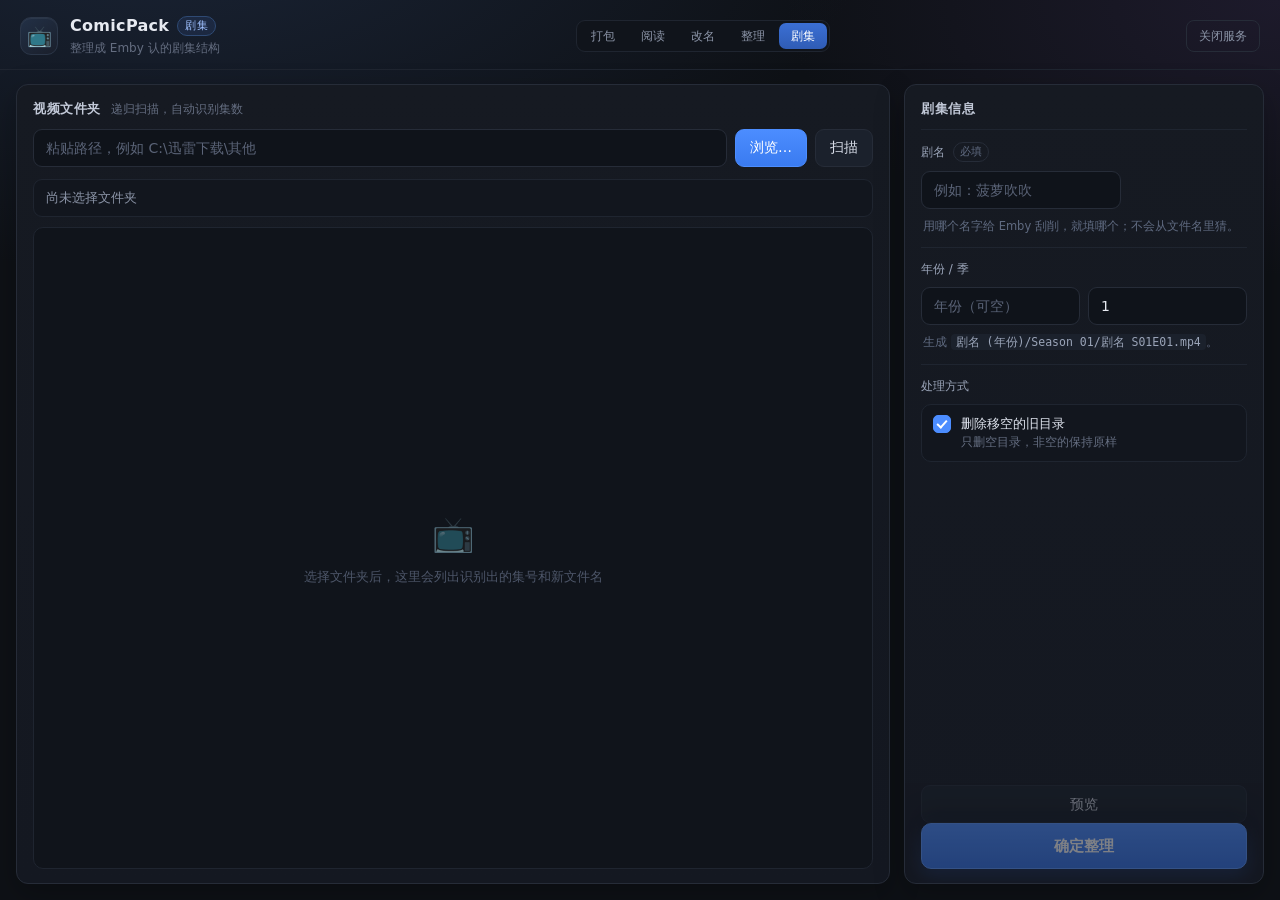
==== static/emby.html @ 5eb8c350 "Add an Emby series page: user-typed show name, Season/Episode layout - namer: accept parenthesised e" ====
<!DOCTYPE html>
<html lang="zh-CN">
<head>
<meta charset="utf-8">
<meta name="viewport" content="width=device-width, initial-scale=1">
<title>ComicPack · Emby 剧集</title>
<link rel="icon" href="data:image/svg+xml,<svg xmlns='http://www.w3.org/2000/svg' viewBox='0 0 100 100'><text y='.9em' font-size='90'>📺</text></svg>">
<link rel="stylesheet" href="/static/style.css">
</head>
<body>

<header class="topbar">
  <div class="brand">
    <span class="logo">📺</span>
    <div class="brand-text">
      <h1>ComicPack <span class="tag">剧集</span></h1>
      <p>整理成 Emby 认的剧集结构</p>
    </div>
  </div>
  <nav class="nav">
    <a class="ghost" href="/">打包</a>
    <a class="ghost" href="/reader">阅读</a>
    <a class="ghost" href="/rename">改名</a>
    <a class="ghost" href="/organize">整理</a>
    <a class="ghost" href="/emby" aria-current="page">剧集</a>
  </nav>
  <button id="btn-quit" class="ghost" title="停止本地服务">关闭服务</button>
</header>

<main class="layout">

  <!-- ============ 左：视频清单 ============ -->
  <section class="panel panel-left">
    <div class="panel-head">
      <h2>视频文件夹</h2>
      <span class="hint">递归扫描，自动识别集数</span>
    </div>

    <div class="path-row">
      <input id="path" type="text" spellcheck="false"
             placeholder="粘贴路径，例如 C:\迅雷下载\其他">
      <button id="btn-browse" class="btn btn-primary">浏览…</button>
      <button id="btn-scan" class="btn">扫描</button>
    </div>

    <div id="summary" class="summary">尚未选择文件夹</div>

    <div class="list-wrap">
      <table id="table" class="rename-table hidden">
        <thead>
          <tr>
            <th class="rt-c-old">原文件名</th>
            <th class="rt-c-se">集</th>
            <th class="rt-c-new">新文件名</th>
            <th class="rt-c-status">状态</th>
          </tr>
        </thead>
        <tbody id="rows"></tbody>
      </table>
      <div id="list-empty" class="empty">
        <div class="empty-icon">📺</div>
        <p>选择文件夹后，这里会列出识别出的集号和新文件名</p>
      </div>
    </div>
  </section>

  <!-- ============ 右：剧集信息与执行 ============ -->
  <aside class="panel panel-right">
    <div class="panel-head"><h2>剧集信息</h2></div>

    <div class="group">
      <div class="group-title">剧名 <span class="sub">必填</span></div>
      <input id="show" type="text" spellcheck="false" placeholder="例如：菠萝吹吹">
      <p class="tip">用哪个名字给 Emby 刮削，就填哪个；不会从文件名里猜。</p>
    </div>

    <div class="group">
      <div class="group-title">年份 / 季</div>
      <div class="path-row">
        <input id="year" type="text" inputmode="numeric" placeholder="年份（可空）">
        <input id="season" type="text" inputmode="numeric" value="1" placeholder="季">
      </div>
      <p class="tip">生成 <code>剧名 (年份)/Season 01/剧名 S01E01.mp4</code>。</p>
    </div>

    <div class="group">
      <div class="group-title">处理方式</div>
      <label class="check">
        <input type="checkbox" id="delete-empty" checked>
        <span class="check-box"></span>
        <span class="check-main">删除移空的旧目录<em>只删空目录，非空的保持原样</em></span>
      </label>
    </div>

    <div class="spacer"></div>

    <div id="result-box" class="result-box hidden"></div>
    <button id="btn-preview" class="btn" disabled>预览</button>
    <button id="btn-apply" class="btn btn-start" disabled>确定整理</button>
  </aside>

</main>

<div id="toast" class="toast"></div>
<script src="/static/emby.js"></script>
</body>
</html>
---- static/style.css ----
/* ComicPack — 本地打包工具样式 */

:root {
  --bg: #0e1116;
  --panel: #161a22;
  --panel-2: #1c212b;
  --line: #262c38;
  --line-soft: #1f2530;
  --text: #e7eaf1;
  --muted: #8b94a7;
  --dim: #646d80;
  --accent: #4c8dff;
  --accent-2: #6ea2ff;
  --ok: #3fb950;
  --danger: #f85149;
  --radius: 12px;
}

* { box-sizing: border-box; }

html, body {
  height: 100%;
  margin: 0;
}

body {
  background:
    radial-gradient(1200px 600px at 12% -10%, #1a2436 0%, transparent 60%),
    radial-gradient(900px 500px at 100% 0%, #1d1a2b 0%, transparent 55%),
    var(--bg);
  color: var(--text);
  font: 14px/1.5 "Segoe UI", "Microsoft YaHei UI", "Microsoft YaHei", system-ui, sans-serif;
  display: flex;
  flex-direction: column;
  overflow: hidden;
}

/* ---------------- 顶栏 ---------------- */
.topbar {
  flex: 0 0 auto;
  display: flex;
  align-items: center;
  justify-content: space-between;
  padding: 14px 20px 12px;
  border-bottom: 1px solid var(--line-soft);
  -webkit-app-region: drag;
}

.topbar button { -webkit-app-region: no-drag; }

.brand { display: flex; align-items: center; gap: 12px; }

.logo {
  width: 38px; height: 38px;
  display: grid; place-items: center;
  font-size: 20px;
  border-radius: 11px;
  background: linear-gradient(145deg, #223046, #1a1f2b);
  border: 1px solid #2b3648;
  box-shadow: inset 0 1px 0 rgba(255,255,255,.05);
}

.brand-text h1 {
  margin: 0;
  font-size: 16px;
  font-weight: 650;
  letter-spacing: .3px;
}

.brand-text p {
  margin: 1px 0 0;
  font-size: 12px;
  color: var(--dim);
}

.brand-text h1 {
  display: flex;
  align-items: center;
  gap: 8px;
}

.tag {
  font-size: 10.5px;
  font-weight: 500;
  color: #9fc0ff;
  padding: 1px 7px;
  border-radius: 20px;
  border: 1px solid #2f4a74;
  background: rgba(76, 141, 255, .1);
  letter-spacing: .5px;
}

/* ---------------- 顶栏导航 ---------------- */
.nav {
  display: flex;
  gap: 2px;
  padding: 2px;
  border: 1px solid var(--line-soft);
  border-radius: 9px;
  background: #10141b;
}

.nav a.ghost {
  height: 26px;
  padding: 0 12px;
  display: inline-flex;
  align-items: center;
  border: none;
  border-radius: 7px;
  color: var(--muted);
  font-size: 12px;
  text-decoration: none;
  -webkit-app-region: no-drag;
}

.nav a.ghost:hover { color: #fff; background: #1b212c; border: none; }

.nav a.ghost[aria-current="page"] {
  color: #fff;
  background: linear-gradient(180deg, #3b6fd4, #2f5cb5);
}

/* ---------------- 布局 ---------------- */
.layout {
  flex: 1 1 auto;
  min-height: 0;
  display: grid;
  grid-template-columns: minmax(0, 1fr) 360px;
  gap: 14px;
  padding: 14px 16px 16px;
}

.panel {
  min-height: 0;
  background: linear-gradient(180deg, var(--panel) 0%, #141821 100%);
  border: 1px solid var(--line);
  border-radius: var(--radius);
  display: flex;
  flex-direction: column;
  padding: 14px 16px;
  box-shadow: 0 10px 30px rgba(0,0,0,.25);
}

.panel-head {
  display: flex;
  align-items: baseline;
  gap: 10px;
  margin-bottom: 10px;
}

.panel-head h2 {
  margin: 0;
  font-size: 13px;
  font-weight: 600;
  letter-spacing: .6px;
  color: #c2c9d8;
  text-transform: uppercase;
}

.panel-head .hint { font-size: 12px; color: var(--dim); }

.panel-right { overflow-y: auto; }
.panel-right::-webkit-scrollbar { width: 8px; }
.panel-right::-webkit-scrollbar-thumb {
  background: #2a3140; border-radius: 8px; border: 2px solid transparent;
  background-clip: content-box;
}

/* ---------------- 路径行 ---------------- */
.path-row { display: flex; gap: 8px; }

input[type="text"] {
  flex: 1 1 auto;
  min-width: 0;
  height: 38px;
  padding: 0 12px;
  color: var(--text);
  background: #0f131a;
  border: 1px solid var(--line);
  border-radius: 9px;
  font: inherit;
  outline: none;
  transition: border-color .15s, box-shadow .15s;
}

input[type="text"]:focus {
  border-color: #35507d;
  box-shadow: 0 0 0 3px rgba(76,141,255,.12);
}

input[type="text"]::placeholder { color: #5b6478; }

/* ---------------- 按钮 ---------------- */
.btn {
  height: 38px;
  padding: 0 14px;
  border-radius: 9px;
  border: 1px solid var(--line);
  background: #1b212c;
  color: #d6dbe6;
  font: inherit;
  font-weight: 500;
  cursor: pointer;
  transition: background .15s, border-color .15s, transform .06s, opacity .15s;
  white-space: nowrap;
}

.btn:hover:not(:disabled) { background: #222a37; border-color: #333c4d; }
.btn:active:not(:disabled) { transform: translateY(1px); }
.btn:disabled { opacity: .45; cursor: not-allowed; }

.btn-primary {
  background: linear-gradient(180deg, #4c8dff, #3a7bf0);
  border-color: #4c8dff;
  color: #fff;
}
.btn-primary:hover:not(:disabled) { background: linear-gradient(180deg, #5995ff, #4383f7); }

.btn-ghost {
  background: transparent;
  border: 1px solid transparent;
  color: var(--dim);
}
.btn-ghost:hover { color: #cbd2e0; border-color: var(--line); }

.ghost {
  height: 32px;
  padding: 0 12px;
  border-radius: 8px;
  border: 1px solid var(--line);
  background: transparent;
  color: var(--muted);
  font: inherit;
  font-size: 12px;
  cursor: pointer;
}
.ghost:hover { color: #fff; border-color: #3a4356; }

.btn-danger { background: #2a1a1c; border-color: #4a2629; color: #ff9b95; }
.btn-danger:hover:not(:disabled) { background: #351f22; }

.btn-sm { height: 28px; padding: 0 12px; font-size: 12px; }

.btn-start {
  height: 46px;
  width: 100%;
  font-size: 15px;
  font-weight: 600;
  border-radius: 10px;
  background: linear-gradient(180deg, #4c8dff, #3674e8);
  border-color: #5b98ff;
  color: #fff;
  box-shadow: 0 6px 18px rgba(60,120,240,.28);
}
.btn-start:hover:not(:disabled) { background: linear-gradient(180deg, #5e9bff, #4180f2); }

/* 右侧内容变长时，让「开始打包」始终贴在面板底部 */
.panel-right .btn-start {
  position: sticky;
  bottom: 0;
  z-index: 2;
  box-shadow: 0 -10px 20px rgba(8, 10, 14, .55), 0 6px 18px rgba(60, 120, 240, .28);
}

/* ---------------- 概览 ---------------- */
.summary {
  margin: 12px 0 10px;
  padding: 9px 12px;
  border-radius: 9px;
  background: #12161e;
  border: 1px solid var(--line-soft);
  color: var(--muted);
  font-size: 12.5px;
  display: flex;
  gap: 14px;
  flex-wrap: wrap;
  align-items: center;
}

.summary b { color: #dfe5f0; font-weight: 600; }
.summary .warn { color: #e3b341; }
.summary .bad { color: #ff8b84; }

/* ---------------- 清单 ---------------- */
.list-wrap {
  flex: 1 1 auto;
  min-height: 0;
  overflow: auto;
  border: 1px solid var(--line-soft);
  border-radius: 10px;
  background: #10141b;
}

.list-wrap::-webkit-scrollbar { width: 10px; }
.list-wrap::-webkit-scrollbar-thumb {
  background: #2a3140; border-radius: 10px; border: 3px solid #10141b;
}
.list-wrap::-webkit-scrollbar-thumb:hover { background: #384154; }

.img-list { list-style: none; margin: 0; padding: 0; }

.img-list li {
  display: grid;
  grid-template-columns: 46px minmax(0, 1.15fr) minmax(0, 1fr) 78px;
  gap: 10px;
  align-items: center;
  padding: 7px 12px;
  border-bottom: 1px solid #171c25;
  font-size: 12.5px;
  color: #c6cdda;
}

.img-list li:not(.head):hover { background: rgba(76, 141, 255, .06); }

.img-list li:last-child { border-bottom: none; }
.img-list li:nth-child(even) { background: rgba(255,255,255,.012); }

.img-list li.head {
  position: sticky;
  top: 0;
  z-index: 1;
  background: #151a23;
  color: var(--dim);
  font-size: 11px;
  letter-spacing: .5px;
  border-bottom: 1px solid var(--line);
  padding-top: 8px;
  padding-bottom: 8px;
}

/* 递归模式：子文件夹列表的列宽 */
.list-wrap.folders .img-list li {
  grid-template-columns: 46px minmax(0, 1.1fr) minmax(0, 1.3fr) 132px;
}

.col-idx { color: #5f6a80; text-align: right; font-variant-numeric: tabular-nums; }
.col-new {
  color: #8fb6ff;
  font-family: "Cascadia Mono", Consolas, monospace;
  font-size: 12px;
  overflow: hidden;
  text-overflow: ellipsis;
  white-space: nowrap;
}
.col-old { color: #a3abbd; overflow: hidden; text-overflow: ellipsis; white-space: nowrap; }

.cover-tag {
  font-style: normal;
  margin-left: 6px;
  padding: 0 6px;
  border-radius: 20px;
  border: 1px solid #1f3a25;
  background: #0f1a12;
  color: #7ee08a;
  font-size: 10.5px;
}
.col-size {
  color: #6c7689;
  text-align: right;
  font-variant-numeric: tabular-nums;
  font-size: 11.5px;
}

.empty {
  height: 100%;
  min-height: 260px;
  display: flex;
  flex-direction: column;
  align-items: center;
  justify-content: center;
  gap: 8px;
  color: #4d5669;
  text-align: center;
  padding: 20px;
  user-select: none;
}
.empty-icon { font-size: 34px; opacity: .55; }
.empty p { margin: 0; font-size: 12.5px; max-width: 320px; }

/* ---------------- 右侧分组 ---------------- */
.group {
  padding: 12px 0;
  border-top: 1px solid var(--line-soft);
}

.group:first-of-type { border-top: none; padding-top: 2px; }

.group-title {
  font-size: 12px;
  color: #9aa4b8;
  margin-bottom: 9px;
  display: flex;
  align-items: center;
  gap: 8px;
}

.group-title .sub {
  font-size: 11px;
  color: #5f6a80;
  padding: 1px 6px;
  border: 1px solid var(--line);
  border-radius: 20px;
}

/* 自定义勾选 */
.check {
  position: relative;
  display: flex;
  align-items: flex-start;
  gap: 10px;
  padding: 9px 11px;
  margin-bottom: 8px;
  border: 1px solid var(--line-soft);
  border-radius: 10px;
  background: #12161e;
  cursor: pointer;
  transition: border-color .15s, background .15s;
  user-select: none;
}

.check:hover { border-color: #313a4b; }
.check:last-of-type { margin-bottom: 0; }

.check input { position: absolute; opacity: 0; pointer-events: none; }

.check-box {
  flex: 0 0 auto;
  width: 18px;
  height: 18px;
  margin-top: 1px;
  border-radius: 5px;
  border: 1.5px solid #3a4459;
  background: #0d1117;
  position: relative;
  transition: all .15s;
}

.check input:checked + .check-box {
  background: var(--accent);
  border-color: var(--accent);
}

.check input:checked + .check-box::after {
  content: "";
  position: absolute;
  left: 5px; top: 2px;
  width: 4px; height: 8px;
  border: solid #fff;
  border-width: 0 2px 2px 0;
  transform: rotate(42deg);
}

.check input:focus-visible + .check-box {
  box-shadow: 0 0 0 3px rgba(76,141,255,.25);
}

/* 危险操作（删除原图） */
.check-danger:has(input:checked) {
  border-color: #4a2629;
  background: #1a1214;
}

.check-danger input:checked + .check-box {
  background: #d9534f;
  border-color: #d9534f;
}

.check-danger input:checked + .check-box::after {
  content: "";
  position: absolute;
  left: 5px; top: 2px;
  width: 4px; height: 8px;
  border: solid #fff;
  border-width: 0 2px 2px 0;
  transform: rotate(42deg);
}

.check-main {
  display: flex;
  flex-direction: column;
  gap: 1px;
  font-size: 13px;
  color: #dfe4ee;
  font-weight: 500;
}

.check-main em {
  font-style: normal;
  font-size: 11.5px;
  font-weight: 400;
  color: var(--dim);
}

.tip {
  margin: 8px 2px 0;
  font-size: 11.5px;
  line-height: 1.6;
  color: #5f6a80;
}

.tip code {
  font-family: Consolas, monospace;
  background: #1b212c;
  padding: 1px 5px;
  border-radius: 4px;
  color: #9aa4b8;
}

.output-preview {
  padding: 9px 11px;
  border-radius: 9px;
  background: #0f131a;
  border: 1px dashed #2a3242;
  font-family: "Cascadia Mono", Consolas, monospace;
  font-size: 11.5px;
  color: #8fb6ff;
  word-break: break-all;
  line-height: 1.55;
}

.output-preview.muted { color: #4d5669; font-family: inherit; }

.spacer { flex: 1 1 auto; min-height: 8px; }

/* ---------------- 进度 ---------------- */
.progress-box {
  padding: 12px;
  border-radius: 10px;
  background: #12161e;
  border: 1px solid var(--line-soft);
  margin-bottom: 10px;
}

.progress-top {
  display: flex;
  justify-content: space-between;
  font-size: 12px;
  color: #b9c1d2;
  margin-bottom: 8px;
  gap: 10px;
}

#progress-label { overflow: hidden; text-overflow: ellipsis; white-space: nowrap; }
#progress-pct { color: var(--accent-2); font-variant-numeric: tabular-nums; }

.track {
  height: 6px;
  border-radius: 6px;
  background: #1e2431;
  overflow: hidden;
}

.track .fill {
  height: 100%;
  width: 0;
  border-radius: 6px;
  background: linear-gradient(90deg, #3a7bf0, #6aa6ff);
  transition: width .18s ease-out;
}

.progress-sub {
  margin-top: 8px;
  font-size: 11.5px;
  color: #6c7689;
  min-height: 16px;
  overflow: hidden;
  text-overflow: ellipsis;
  white-space: nowrap;
}

.progress-box .btn { margin-top: 10px; }

/* ---------------- 结果 ---------------- */
.result-box {
  padding: 12px;
  border-radius: 10px;
  background: #0f1a12;
  border: 1px solid #1f3a25;
  margin-bottom: 10px;
  font-size: 12.5px;
}

.result-box.err {
  background: #1d1214;
  border-color: #46242a;
  color: #ff9b95;
  word-break: break-word;
}

.result-head {
  display: flex;
  align-items: center;
  gap: 7px;
  color: #7ee08a;
  font-weight: 600;
  margin-bottom: 8px;
}

.result-box.err .result-head { color: #ff8b84; margin-bottom: 0; }

.result-item {
  display: flex;
  align-items: center;
  gap: 8px;
  padding: 6px 0;
  border-top: 1px solid #16261a;
}

.result-item:first-of-type { border-top: none; }

.result-name {
  flex: 1 1 auto;
  min-width: 0;
  overflow: hidden;
  text-overflow: ellipsis;
  white-space: nowrap;
  font-family: Consolas, monospace;
  font-size: 11.5px;
  color: #b9dfc1;
}

.result-size { color: #5d8a67; font-size: 11px; font-variant-numeric: tabular-nums; }

.result-item button {
  border: none;
  background: transparent;
  color: #6fa2ff;
  cursor: pointer;
  font-size: 11.5px;
  padding: 2px 4px;
}
.result-item button:hover { text-decoration: underline; }

.result-link {
  color: #6fa2ff;
  text-decoration: none;
  font-size: 11.5px;
  padding: 2px 4px;
  white-space: nowrap;
}

.result-link:hover { text-decoration: underline; }

.result-note {
  margin-top: 8px;
  padding-top: 8px;
  border-top: 1px solid #16261a;
  font-size: 11.5px;
  color: #8fae97;
}

/* ---------------- 提示 ---------------- */
.toast {
  position: fixed;
  left: 50%;
  bottom: 26px;
  transform: translate(-50%, 20px);
  padding: 10px 18px;
  border-radius: 10px;
  background: #241a1d;
  border: 1px solid #4a2a30;
  color: #ffb3ad;
  font-size: 13px;
  opacity: 0;
  pointer-events: none;
  transition: opacity .2s, transform .2s;
  z-index: 50;
  max-width: 70vw;
}

.toast.show { opacity: 1; transform: translate(-50%, 0); }

.hidden { display: none !important; }

/* ---------------- 改名表格 ---------------- */
.rename-table {
  width: 100%;
  border-collapse: collapse;
  font-size: 12.5px;
}

.rename-table thead th {
  position: sticky;
  top: 0;
  z-index: 1;
  background: #151a23;
  color: var(--dim);
  font-size: 11px;
  letter-spacing: .4px;
  font-weight: 500;
  text-align: left;
  padding: 8px 12px;
  border-bottom: 1px solid var(--line);
  white-space: nowrap;
}

.rename-table td {
  padding: 7px 12px;
  border-bottom: 1px solid #171c25;
  vertical-align: middle;
}

.rename-table tbody tr:hover { background: rgba(76, 141, 255, .06); }
.rename-table tbody tr:last-child td { border-bottom: none; }

.rt-old { color: #a3abbd; max-width: 340px; word-break: break-all; }
.rt-title { color: #dfe5f0; white-space: nowrap; }
.rt-se { color: #8fb6ff; font-variant-numeric: tabular-nums; white-space: nowrap; }
.rt-new {
  color: #8fb6ff;
  font-family: "Cascadia Mono", Consolas, monospace;
  font-size: 12px;
  max-width: 360px;
  word-break: break-all;
}

.badge {
  display: inline-block;
  padding: 1px 8px;
  border-radius: 20px;
  border: 1px solid #2a3242;
  font-size: 11px;
  white-space: nowrap;
}

.badge.ok { color: #7ee08a; border-color: #1f3a25; background: #0f1a12; }
.badge.same { color: #9aa4b8; border-color: #2a3242; background: #12161e; }
.badge.conflict { color: #e3b341; border-color: #3a3120; background: #1a1710; }
.badge.skip { color: #ff9b95; border-color: #4a2629; background: #1d1214; }

.stat-list { list-style: none; margin: 0 0 6px; padding: 0; }

.stat-list li {
  display: flex;
  justify-content: space-between;
  padding: 6px 2px;
  border-bottom: 1px dashed #1c222d;
  font-size: 12.5px;
  color: #9aa4b8;
}

.stat-list li:last-child { border-bottom: none; }
.stat-list li b { color: #dfe5f0; font-weight: 600; }

.ok-text { color: #7ee08a; }

/* ---------------- 窄屏 ---------------- */
@media (max-width: 980px) {
  .layout { grid-template-columns: 1fr; grid-template-rows: minmax(240px, 1fr) auto; }
  body { overflow: auto; }
  .panel-left { min-height: 320px; }
}
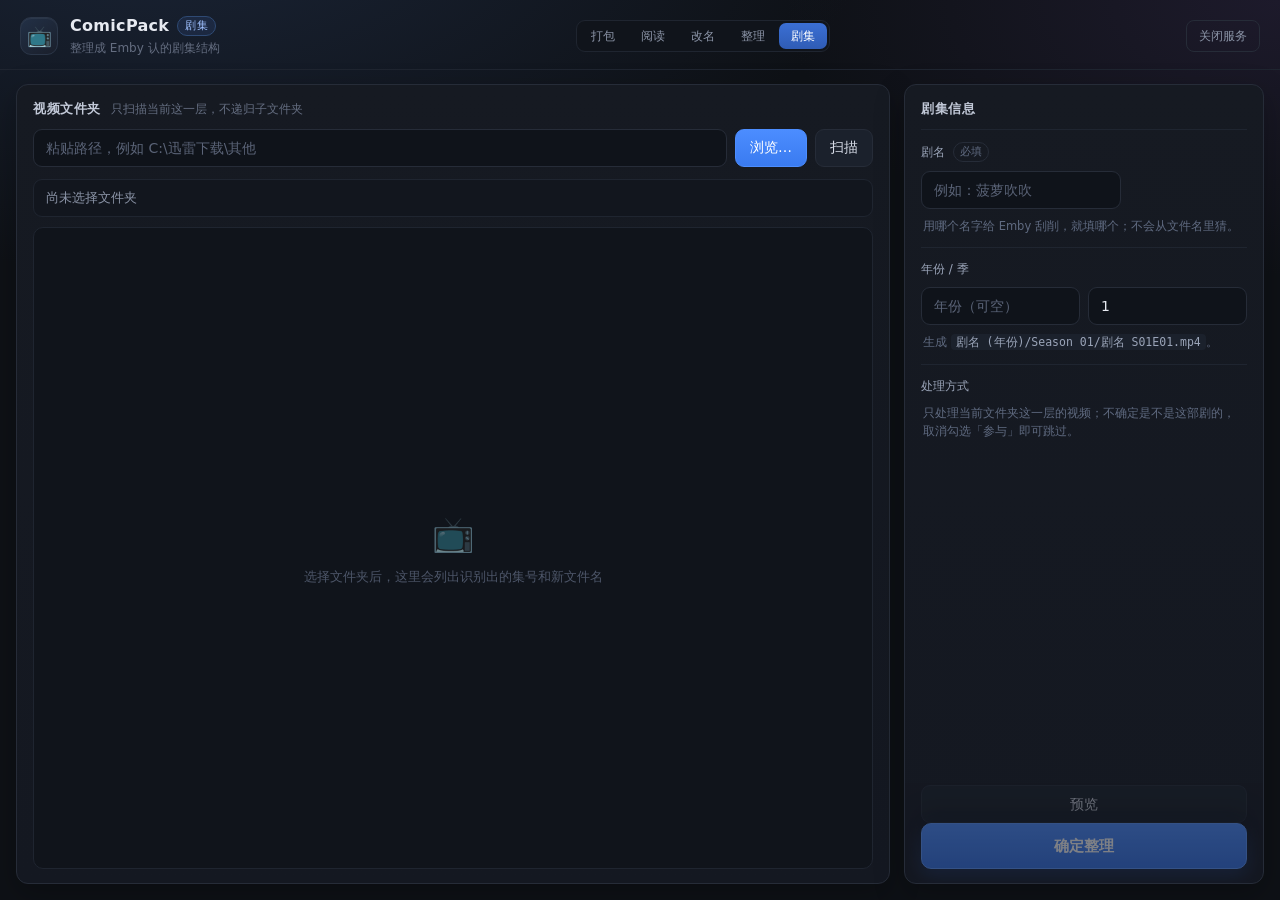
==== commit e134a782: "Emby page: per-video opt-out and non-recursive scan - scan now lists only the selected folder's own " ====
--- a/static/emby.html
+++ b/static/emby.html
@@ -33,7 +33,7 @@
   <section class="panel panel-left">
     <div class="panel-head">
       <h2>视频文件夹</h2>
-      <span class="hint">递归扫描，自动识别集数</span>
+      <span class="hint">只扫描当前这一层，不递归子文件夹</span>
     </div>
 
     <div class="path-row">
@@ -49,6 +49,7 @@
       <table id="table" class="rename-table hidden">
         <thead>
           <tr>
+            <th class="rt-c-pick">参与</th>
             <th class="rt-c-old">原文件名</th>
             <th class="rt-c-se">集</th>
             <th class="rt-c-new">新文件名</th>
@@ -85,11 +86,7 @@
 
     <div class="group">
       <div class="group-title">处理方式</div>
-      <label class="check">
-        <input type="checkbox" id="delete-empty" checked>
-        <span class="check-box"></span>
-        <span class="check-main">删除移空的旧目录<em>只删空目录，非空的保持原样</em></span>
-      </label>
+      <p class="tip">只处理当前文件夹这一层的视频；不确定是不是这部剧的，取消勾选「参与」即可跳过。</p>
     </div>
 
     <div class="spacer"></div>
--- a/static/style.css
+++ b/static/style.css
@@ -706,6 +706,9 @@
 .rt-old { color: #a3abbd; max-width: 340px; word-break: break-all; }
 .rt-title { color: #dfe5f0; white-space: nowrap; }
 .rt-se { color: #8fb6ff; font-variant-numeric: tabular-nums; white-space: nowrap; }
+.rt-pick { width: 56px; text-align: center; }
+.rt-pick input { accent-color: var(--accent); cursor: pointer; }
+.rename-table tr.excluded td { opacity: .45; }
 .rt-new {
   color: #8fb6ff;
   font-family: "Cascadia Mono", Consolas, monospace;
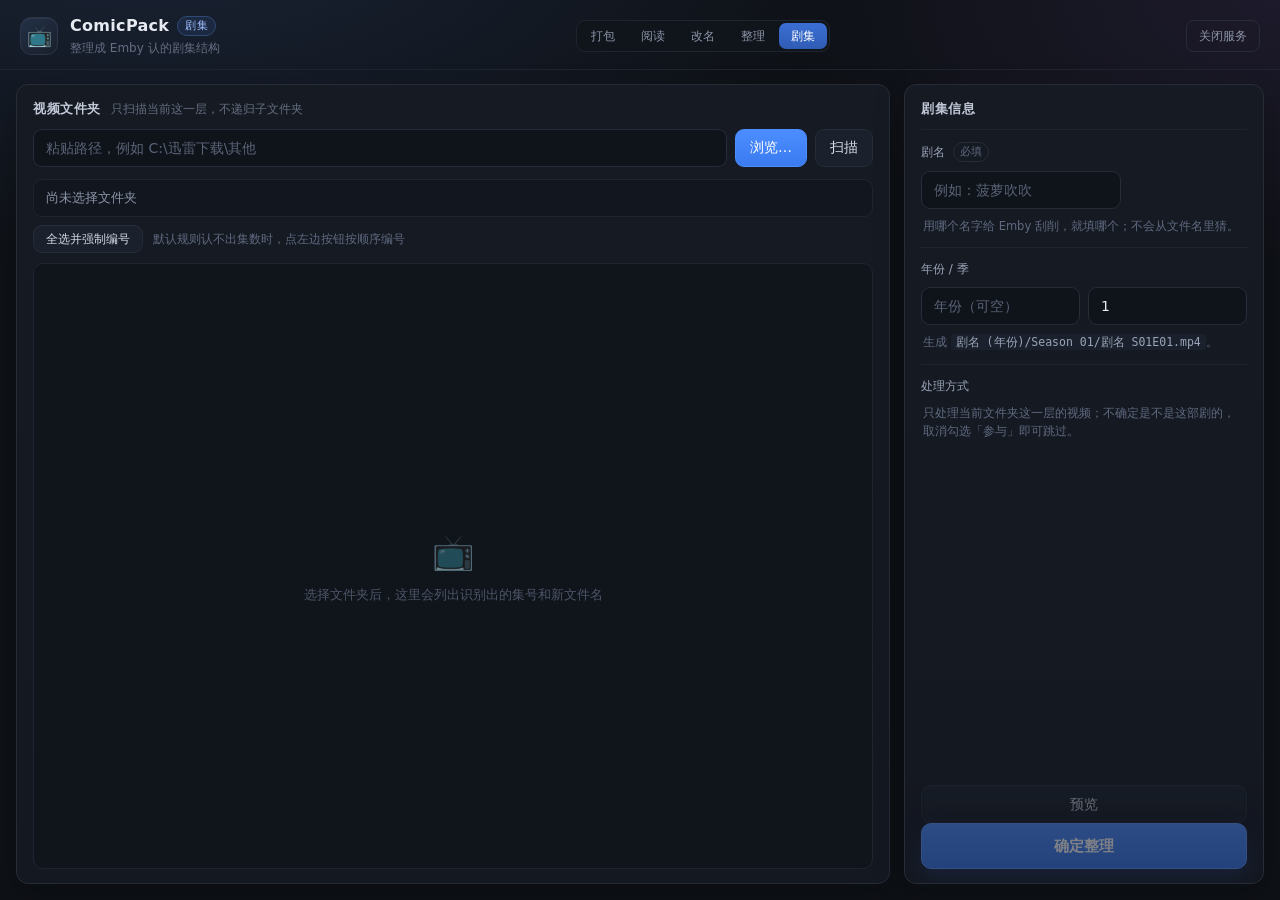
==== commit df2320ed: "Emby page: force numbering by list order when the default rules fail - emby.build accepts plan.force" ====
--- a/static/emby.html
+++ b/static/emby.html
@@ -44,6 +44,13 @@
     </div>
 
     <div id="summary" class="summary">尚未选择文件夹</div>
+
+    <div class="list-tools">
+      <button id="btn-force" class="btn btn-sm" title="识别失败时，按当前列表顺序强行编号">
+        全选并强制编号
+      </button>
+      <span id="force-hint" class="tip"></span>
+    </div>
 
     <div class="list-wrap">
       <table id="table" class="rename-table hidden">
--- a/static/style.css
+++ b/static/style.css
@@ -709,6 +709,29 @@
 .rt-pick { width: 56px; text-align: center; }
 .rt-pick input { accent-color: var(--accent); cursor: pointer; }
 .rename-table tr.excluded td { opacity: .45; }
+.rename-table tr.edited .rt-old { color: #7ee08a; }
+.rename-table td.rt-old { cursor: text; }
+.rt-input {
+  width: 100%;
+  height: 26px;
+  padding: 0 8px;
+  border-radius: 7px;
+  border: 1px solid #35507d;
+  background: #0f131a;
+  color: #dfe5f0;
+  font: inherit;
+  font-size: 12.5px;
+  outline: none;
+}
+
+.list-tools {
+  display: flex;
+  align-items: center;
+  gap: 10px;
+  margin: -2px 0 10px;
+}
+
+.list-tools .tip { margin: 0; flex: 1 1 auto; }
 .rt-new {
   color: #8fb6ff;
   font-family: "Cascadia Mono", Consolas, monospace;
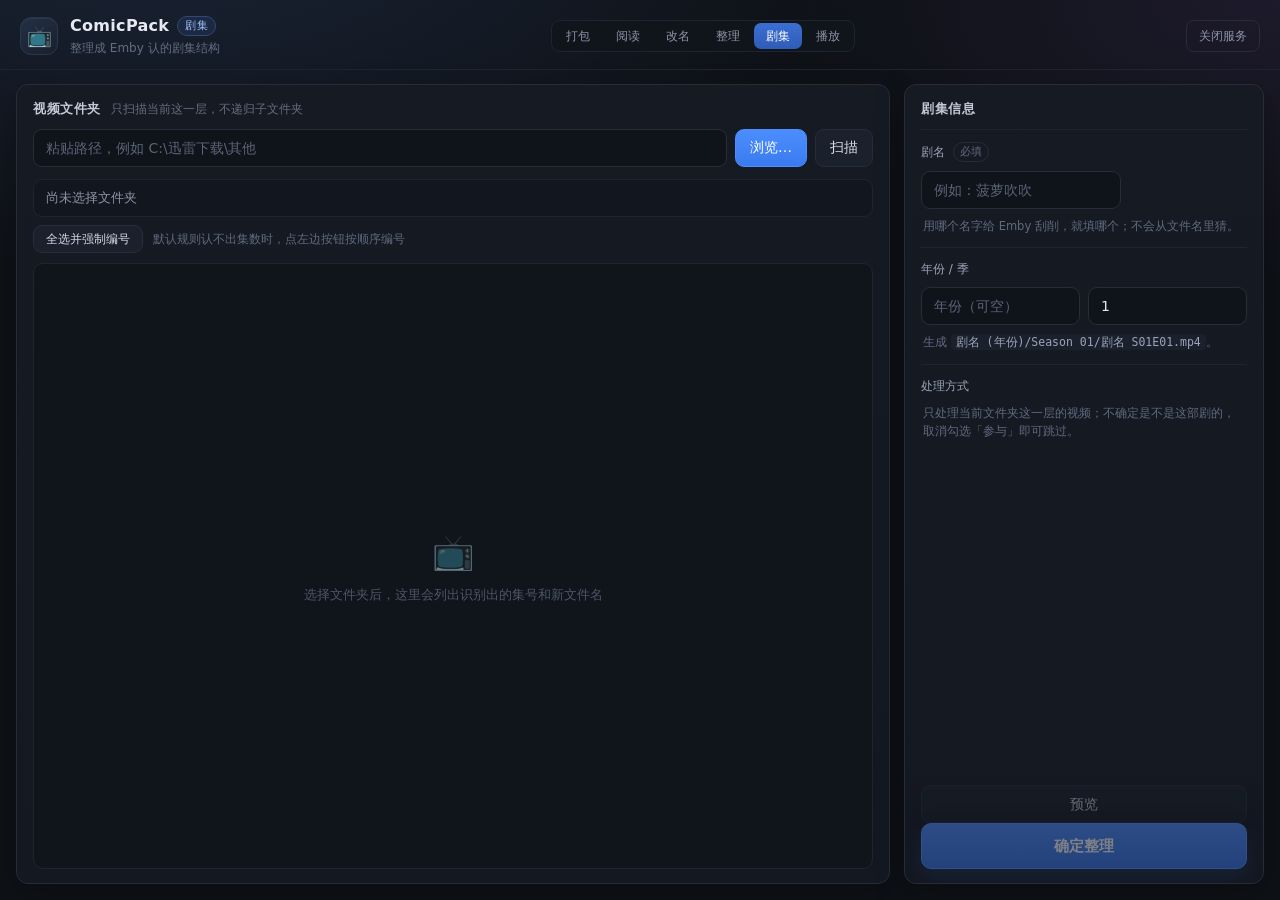
==== commit ce9a3876: "Add a video player page with speed, volume and range streaming - GET /api/video/stream serves a vide" ====
--- a/static/emby.html
+++ b/static/emby.html
@@ -1,4 +1,4 @@
-<!DOCTYPE html>
+﻿<!DOCTYPE html>
 <html lang="zh-CN">
 <head>
 <meta charset="utf-8">
@@ -23,6 +23,7 @@
     <a class="ghost" href="/rename">改名</a>
     <a class="ghost" href="/organize">整理</a>
     <a class="ghost" href="/emby" aria-current="page">剧集</a>
+    <a class="ghost" href="/play">播放</a>
   </nav>
   <button id="btn-quit" class="ghost" title="停止本地服务">关闭服务</button>
 </header>
